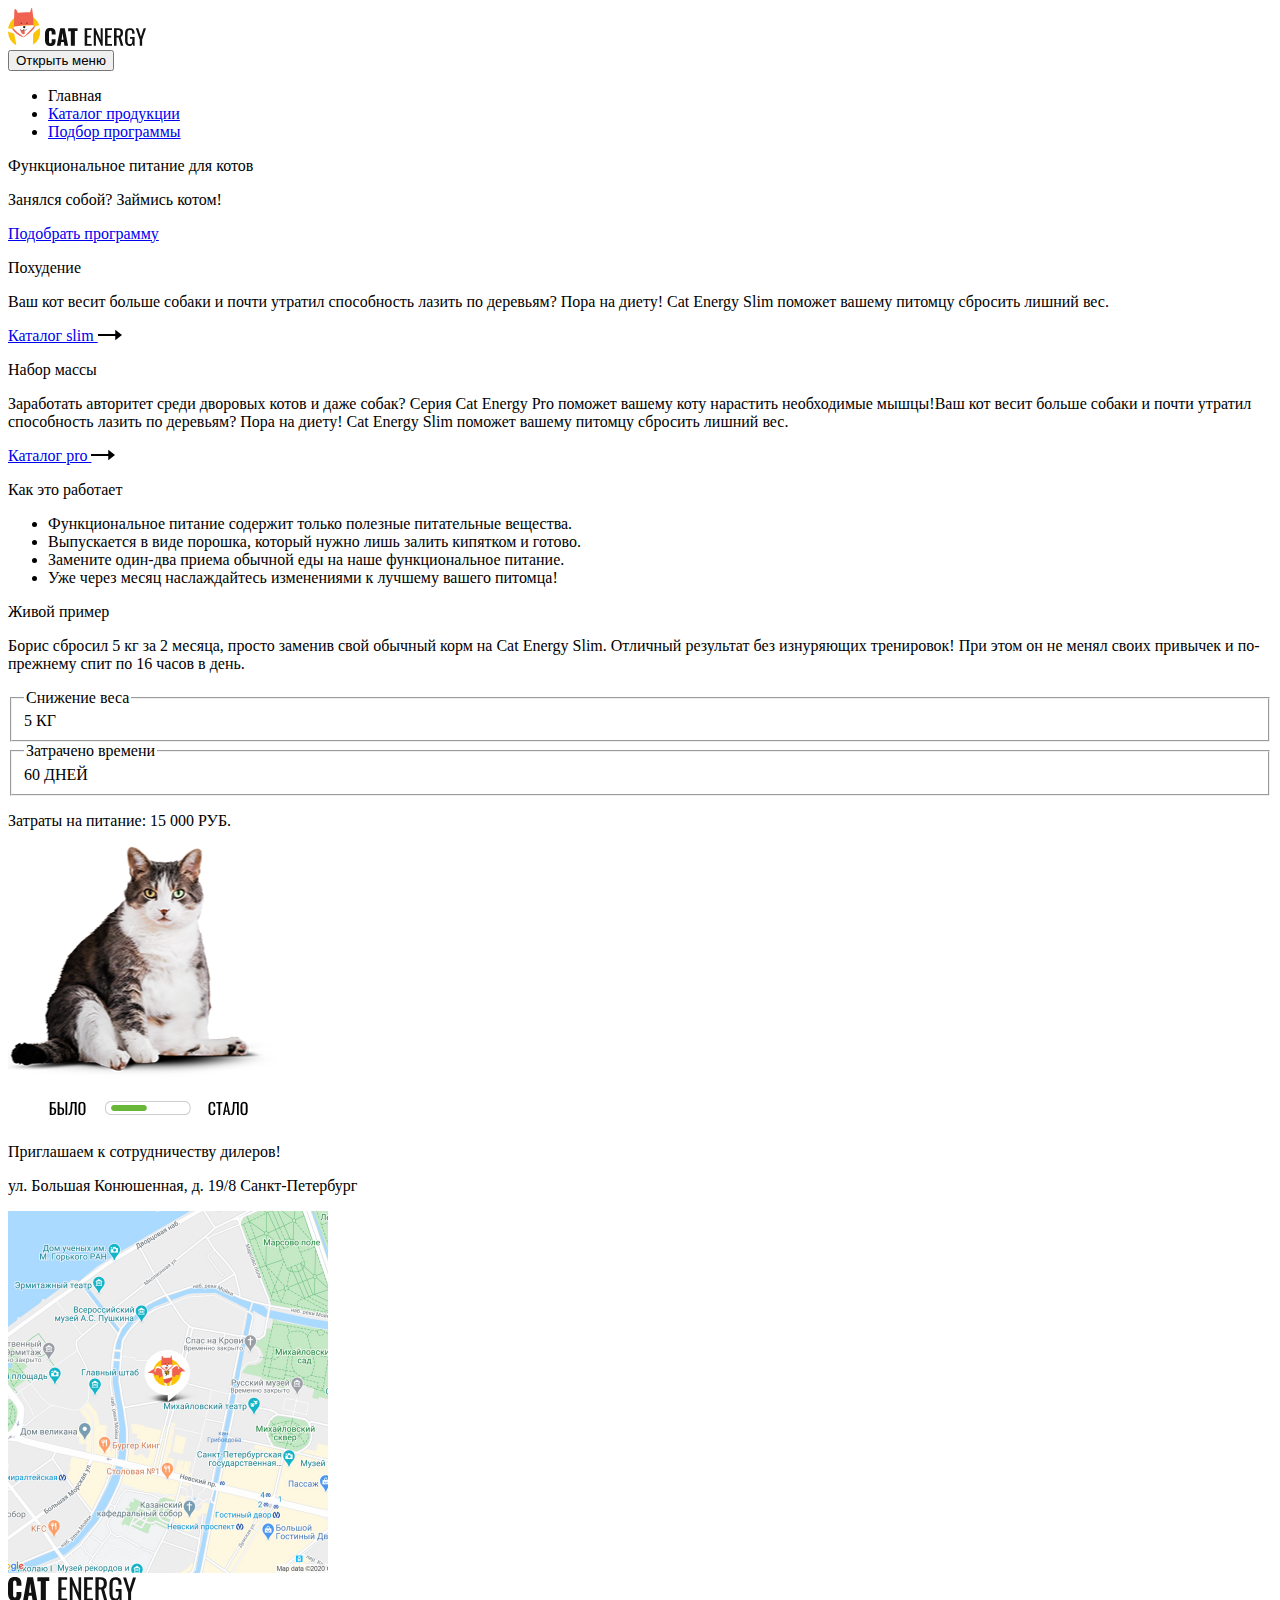
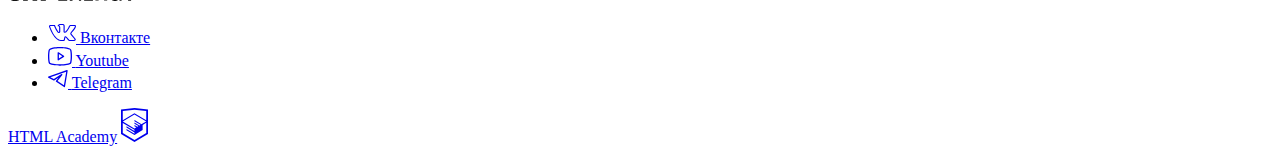
==== source/index.html @ f13d1972 "Разметка главной страницы" ====
<!DOCTYPE html>
<html lang="ru">
  <head>
    <meta charset="utf-8">
    <title>HTML Academy: Кэт энерджи</title>
  </head>
  <body class="page__body">
    <header class="main-header">
      <a class="main-header__logo-img">
        <img src="img/logo-mobile.svg" width="33.32" height="37.61" alt="Логотип Cat Energy.">
      </a>
      <a class="main-header__logo-name">
        <img src="img/logo-name.svg" width="101" height="18" alt="Cat Energy.">
      </a>
      <nav class="main-nav">
        <button class="main-nav__toggle" type="button"><span class="visually-hidden">Открыть меню</span></button>
        <div class="main-nav__wrapper">
          <ul class="main-nav__list site-list">
            <li class="site-list__item">
              <a>
                Главная
              </a>
            </li>
            <li class="site-list__item">
              <a href="catalog.html">
                Каталог продукции
              </a>
            </li>
            <li class="site-list__item">
              <a href="form.html">
                Подбор программы
              </a>
            </li>
          </ul>
        </div>
      </nav>
    </header>
    <main class="main-container">
      <section class="promo">
        <div class="promo__wrapper">
          <p class="promo__description">Функциональное питание для котов</p>
          <p class="promo__slogan">Занялся собой? Займись котом!</p>
          <a href="form.html">Подобрать программу</a>
        </div>
      </section>
      <section class="product-lines">
        <div class="product-lines__wrapper">
          <p class="product-lines__title">Похудение</p>
          <p class="product-lines__description">Ваш кот весит больше собаки и почти утратил способность лазить по деревьям? Пора на диету! Cat Energy Slim поможет вашему питомцу сбросить лишний вес.</p>
          <a class="product-lines__arrow" href="catalog.html">
            Каталог slim
            <svg width="32" height="12" fill="none" xmlns="http://www.w3.org/2000/svg"><path stroke="#000" stroke-width="2" d="M0 6h18"/><path d="m24 6-6.75 5.2V.8L24 6Z" fill="#000"/></svg>
          </a>
        </div>
        <div class="product-lines__wrapper">
          <p class="product-lines__title">Набор массы</p>
          <p class="product-lines__description">Заработать авторитет среди дворовых котов и даже собак? Серия Cat Energy Pro поможет вашему коту нарастить необходимые мышцы!Ваш кот весит больше собаки и почти утратил способность лазить по деревьям? Пора на диету! Cat Energy Slim поможет вашему питомцу сбросить лишний вес.</p>
          <a class="product-lines__arrow" href="catalog.html">
            Каталог pro
            <svg width="32" height="12" fill="none" xmlns="http://www.w3.org/2000/svg"><path stroke="#000" stroke-width="2" d="M0 6h18"/><path d="m24 6-6.75 5.2V.8L24 6Z" fill="#000"/></svg>
          </a>
        </div>
      </section>
      <section class="product-information">
        <p class="product-information__title">Как это работает</p>
        <ul class="product-information__list">
          <li class="product-information__item">Функциональное питание содержит только полезные питательные вещества.</li>
          <li class="product-information__item">Выпускается в виде порошка, который нужно лишь залить кипятком и готово.</li>
          <li class="product-information__item">Замените один-два приема обычной еды на наше функциональное питание.</li>
          <li class="product-information__item">Уже через месяц наслаждайтесь изменениями к лучшему вашего питомца!</li>
        </ul>
      </section>
      <section class="example">
        <div class="example__wrapper">
          <p class="example__title">Живой пример</p>
          <p class="example__description">Борис сбросил 5 кг за 2 месяца, просто заменив свой обычный корм на Cat Energy Slim. Отличный результат без изнуряющих тренировок! При этом он не менял своих привычек и по-прежнему спит по 16 часов в день. </p>
          <fieldset>
            5 КГ
            <legend>Снижение веса</legend>
          </fieldset>
          <fieldset>
            60 ДНЕЙ
            <legend>Затрачено времени</legend>
          </fieldset>
          <p class="example__result">Затраты на питание: 15 000 РУБ. </p>
          <img src="img/cat-example.png" width="280" height="277" alt="Пример, как похудел кот.">
        </div>
      </section>
      <section class="contacts">
        <div class="contacts__wrapper">
          <p class="contacts__advertisement">Приглашаем к сотрудничеству дилеров!</p>
          <p class="contacts__address">ул. Большая Конюшенная, д. 19/8 Санкт-Петербург</p>
        </div>
      </section>
      <section class="location">
        <div class="location__wrapper">
          <img src="img/location.jpg" width="320" height="362" alt="Карта с локацией магазина.">
        </div>
      </section>
    </main>
    <footer class="main-footer">
      <a class="main-footer__logo-name">
        <svg aria-hidden="true" focusable="false" fill="currentColor" width="128" height="24" xmlns="http://www.w3.org/2000/svg">
          <g clip-path="url(#a)" fill="#111">
            <path d="M1.6 22.05A9.5 9.5 0 0 1 0 16.31V7.79a9.63 9.63 0 0 1 1.5-5.84C2.6.62 4.3 0 6.81 0c2.5 0 4.1.62 5.1 1.74a7.49 7.49 0 0 1 1.51 5.03v2.05h-4.9V6.46c.03-.7-.07-1.4-.3-2.05a1.46 1.46 0 0 0-.59-.63 1.41 1.41 0 0 0-.82-.19c-.7 0-1.2.2-1.4.72-.23.73-.33 1.49-.3 2.25v10.98c-.05.74.08 1.48.4 2.15.2.52.7.72 1.4.72s1.1-.2 1.3-.72c.23-.7.33-1.42.3-2.15v-2.46h4.91v2.05a7.98 7.98 0 0 1-1.5 5.13c-1 1.23-2.7 1.84-5.1 1.84-2.41-.1-4.22-.72-5.22-2.05ZM19.33.3h5.7l4.22 23.4h-4.61l-.8-4.93h-3.3l-.8 4.92h-4.72L19.33.31Zm4.1 15.4-1.2-9.14-1.2 9.13h2.4ZM32.75 4.2h-3.4V.3h11.91v3.8h-3.4v19.6h-5.1V4.2ZM50.38.3h8.81v2.47h-5.7v7.7h4.6v2.35h-4.6v8.62h5.7v2.35h-8.91V.31h.1ZM61.8.3H64l6.51 15.5V.3h2.6v23.4h-2l-6.6-16v16H61.8V.3ZM76.12.3h8.81v2.47h-5.7v7.7h4.6v2.35h-4.6v8.62h5.7v2.35h-8.81V.31ZM87.54.3h4.6a7.87 7.87 0 0 1 5.11 1.44c1.1.93 1.6 2.57 1.6 4.72 0 2.98-.9 4.82-2.8 5.44l3.2 11.69h-3.1l-3-10.97h-2.5v10.97h-3.21V.31h.1Zm4.4 10.06a4.3 4.3 0 0 0 2.9-.82c.6-.51.91-1.54.91-3.08a6.77 6.77 0 0 0-.3-2.25 2.58 2.58 0 0 0-1.1-1.24 4.47 4.47 0 0 0-2.2-.4h-1.4v7.69h1.2v.1ZM102.86 21.95a10.57 10.57 0 0 1-1.4-5.95V8.2c-.03-1.48.14-2.96.5-4.4a5.2 5.2 0 0 1 1.9-2.67c1.12-.68 2.41-1 3.7-.92 2.11 0 3.61.5 4.52 1.64a7.98 7.98 0 0 1 1.4 5.12v.82h-3v-.71c0-.86-.07-1.72-.2-2.57a2.06 2.06 0 0 0-.8-1.33 3.04 3.04 0 0 0-1.91-.51 2.96 2.96 0 0 0-2 .61 2.3 2.3 0 0 0-.8 1.64c-.14.92-.2 1.85-.2 2.77v8.72a9.53 9.53 0 0 0 .6 3.9c.4.82 1.2 1.13 2.4 1.13a2.37 2.37 0 0 0 2.4-1.23c.53-1.3.77-2.7.7-4.1v-1.65h-2.9V12.1h5.8v11.6h-2l-.3-2.67c-.26.89-.8 1.67-1.55 2.2-.74.55-1.64.81-2.55.77a4.9 4.9 0 0 1-4.3-2.05ZM119.99 15.49 115.08.4h3l3.51 11.28 3.4-11.28H128l-4.9 15.08v8.2h-3.01v-8.2h-.1Z"/></g><defs><clipPath id="a">
              <path fill="#fff" d="M0 0h128v24H0z"/>
            </clipPath>
          </defs>
        </svg>
      </a>
      <ul class="main-footer__social-list">
        <li class="main-footer__social-item">
          <a class="main-footer__social-link" href="#">
            <svg aria-hidden="true" focusable="false" fill="currentColor" width="28" height="22" xmlns="http://www.w3.org/2000/svg">
              <path d="M1 5.34c0-.86.52-1.32 1.55-1.38l3.97.02c.26 0 .44.13.53.38.4 1.26.86 2.34 1.37 3.25.5.92 1.17 1.97 1.99 3.16.07.15.18.23.34.23.13 0 .22-.06.3-.18l.07-.28.03-4.35c0-.3-.07-.5-.23-.6-.15-.1-.43-.18-.83-.23-.32-.05-.48-.23-.48-.55 0-.07 0-.12.02-.15.38-1.09 1.44-1.63 3.2-1.63l1.5-.03c.67 0 1.23.16 1.67.48.44.32.67.82.67 1.5v5.72c.12.08.24.12.34.12.27 0 .5-.15.7-.45 1.95-2.58 3-4.31 3.17-5.18 0-.02.01-.06.05-.13.12-.25.33-.47.61-.65.29-.19.53-.31.75-.38a.55.55 0 0 1 .24-.05h4.13l.26.03c.36 0 .63.16.83.47.07.1.12.21.15.33a2.4 2.4 0 0 1 .06.55v.18a6.11 6.11 0 0 1-.94 2.2c-.5.78-1.15 1.62-1.93 2.53-.79.9-1.27 1.5-1.47 1.78-.16.2-.24.39-.24.56 0 .13.07.28.21.45l3.9 4.63c.2.26.31.56.31.88 0 .38-.16.7-.48.95-.32.25-.7.4-1.14.43l-.46.02h-4.04c-.02 0-.06 0-.11.02a.86.86 0 0 1-.1.01c-.4 0-.76-.16-1.1-.48-.12-.13-.96-1.12-2.5-2.97a1.39 1.39 0 0 0-.38-.32 38.47 38.47 0 0 0-.53 2.24l-.08.42a1.4 1.4 0 0 1-1.12 1.06l-.37.02h-2.61c-1.48 0-2.95-.63-4.41-1.9a19.3 19.3 0 0 1-3.96-4.95 47.51 47.51 0 0 1-3.28-7.05A1.92 1.92 0 0 1 1 5.34Zm16.01 6.51c-.37 0-.7-.1-1.01-.29a.9.9 0 0 1-.45-.79V5c0-.34-.1-.58-.27-.72-.18-.14-.49-.21-.93-.21l-1.52.05c-.76 0-1.34.12-1.73.37.78.36 1.17.93 1.17 1.71v4.43a1.5 1.5 0 0 1-.53 1.04c-.32.28-.68.42-1.07.42-.53 0-.94-.24-1.22-.73a26.16 26.16 0 0 1-3.1-5.63l-.23-.66-3.55-.02c-.23 0-.36.01-.38.03-.03.03-.04.1-.04.22 0 .15.01.3.05.48l.56 1.4c1.49 3.64 3.11 6.51 4.86 8.6 1.75 2.1 3.47 3.15 5.16 3.15h2.66c.1 0 .19-.03.24-.09.05-.06.1-.17.13-.34l.06-.25.5-2.21c.15-.3.27-.5.38-.6.2-.2.42-.28.69-.28.43 0 .86.24 1.3.73l2.27 2.71c.14.22.3.33.45.33h4.4c.53 0 .8-.13.8-.38a.47.47 0 0 0-.08-.25l-3.87-4.55c-.3-.35-.45-.73-.45-1.13 0-.4.14-.8.43-1.16.23-.34.68-.9 1.34-1.67.67-.78 1.25-1.51 1.75-2.19.5-.68.82-1.3.98-1.85l.08-.33a.37.37 0 0 1-.02-.16c0-.07-.01-.14-.03-.19h-4.18c-.27.1-.48.25-.64.45L21.8 6c-.45 1.16-1.6 2.94-3.5 5.36-.36.33-.8.5-1.3.5Z"/>
            </svg>
            <span class="visually-hidden">Вконтакте</span>
          </a>
        </li>
        <li class="main-footer__social-item">
          <a class="main-footer__social-link" href="#">
            <svg aria-hidden="true" focusable="false" fill="currentColor" width="24" height="19" xmlns="http://www.w3.org/2000/svg">
              <path d="m15.85 8.8-5.24-3.5a.65.65 0 0 0-1.01.55v6.98a.65.65 0 0 0 1.01.54l5.24-3.49a.65.65 0 0 0 0-1.09Zm-4.94 2.8V7.08l3.4 2.27-3.4 2.27Zm12.48-8.56a2.4 2.4 0 0 0-1.45-1.63C18.22-.02 12.25 0 12 0S5.78-.02 2.06 1.4A2.4 2.4 0 0 0 .61 3.05 25.32 25.32 0 0 0 0 9.34c0 3.26.33 5.22.61 6.3a2.4 2.4 0 0 0 1.45 1.63c3.72 1.43 9.69 1.4 9.94 1.4h.08c.75 0 6.31-.04 9.86-1.4a2.4 2.4 0 0 0 1.45-1.64c.28-1.07.61-3.03.61-6.3 0-3.25-.33-5.22-.61-6.29Zm-1.27 12.27a1.1 1.1 0 0 1-.65.74c-3.5 1.34-9.4 1.32-9.47 1.32-.07 0-5.98.02-9.47-1.32a1.09 1.09 0 0 1-.65-.74c-.27-1-.57-2.85-.57-5.97 0-3.12.3-4.97.57-5.97a1.1 1.1 0 0 1 .65-.74C6.03 1.29 11.93 1.3 12 1.3c.07 0 5.98-.02 9.47 1.32a1.1 1.1 0 0 1 .65.74c.27 1 .57 2.85.57 5.97 0 3.12-.3 4.96-.57 5.97Z"/>
            </svg>
            <span class="visually-hidden">Youtube</span>
          </a>
        </li>
        <li class="main-footer__social-item">
          <a class="main-footer__social-link" href="#">
            <svg aria-hidden="true" focusable="false" fill="currentColor" width="20" height="18" xmlns="http://www.w3.org/2000/svg">
              <path fill-rule="evenodd" clip-rule="evenodd" d="M19.46.15c.18.15.27.38.23.61l-2.63 15.76a.66.66 0 0 1-1.01.44l-7.88-5.25a.66.66 0 0 1-.15-.96l2.61-3.26-4.36 2.9a.66.66 0 0 1-.65.05L.36 7.8a.66.66 0 0 1 .08-1.2L18.82.03a.66.66 0 0 1 .64.11ZM2.33 7.32 5.86 9.1l7.56-5.04a.66.66 0 0 1 .88.96l-4.8 6 6.43 4.3 2.28-13.66L2.33 7.32Z"/>
            </svg>
            <span class="visually-hidden">Telegram</span>
          </a>
        </li>
      </ul>
      <div class="main-footer__htmlacademy">
        <a class="main-footer__htmlacademy-link" href="#">HTML Academy</a>
        <a class="main-footer__htmlacademy-icon" href="#">
          <svg aria-hidden="true" focusable="false" fill="currentColor" width="27" height="34" xmlns="http://www.w3.org/2000/svg">
            <path d="M13.64.02 13.5 0 0 1.4v24.61L13.5 34 27 26.01V1.41L13.64 0Zm11.6 25L13.5 31.96 1.77 25.02v-10.1l11.68 6.93.02 1.25-8.02-4.75v1.23l8.04 4.8.02 1.3-8.05-4.76v1.22l8.04 4.81 8.12-4.83V16.9l3.62-2.15v10.26Zm0-11.57L22 15.33l-1.48.88-7.06-4.19-.01 1.23 6.04 3.57-.06.03-.13.07-.86.5-4.98-2.95-.01 1.22 3.93 2.33-.93.61-.02.01-2.97-1.74-.01 1.23 1.94 1.13-1.98 1.19L1.8 13.58l11.63-6.96 11.8 6.83Zm0-1.22L13.43 5.3 1.77 12.22V2.99L13.5 1.76 25.23 3v9.24Z"/>
          </svg>
        </a>
      </div>
    </footer>
  </body>
</html>
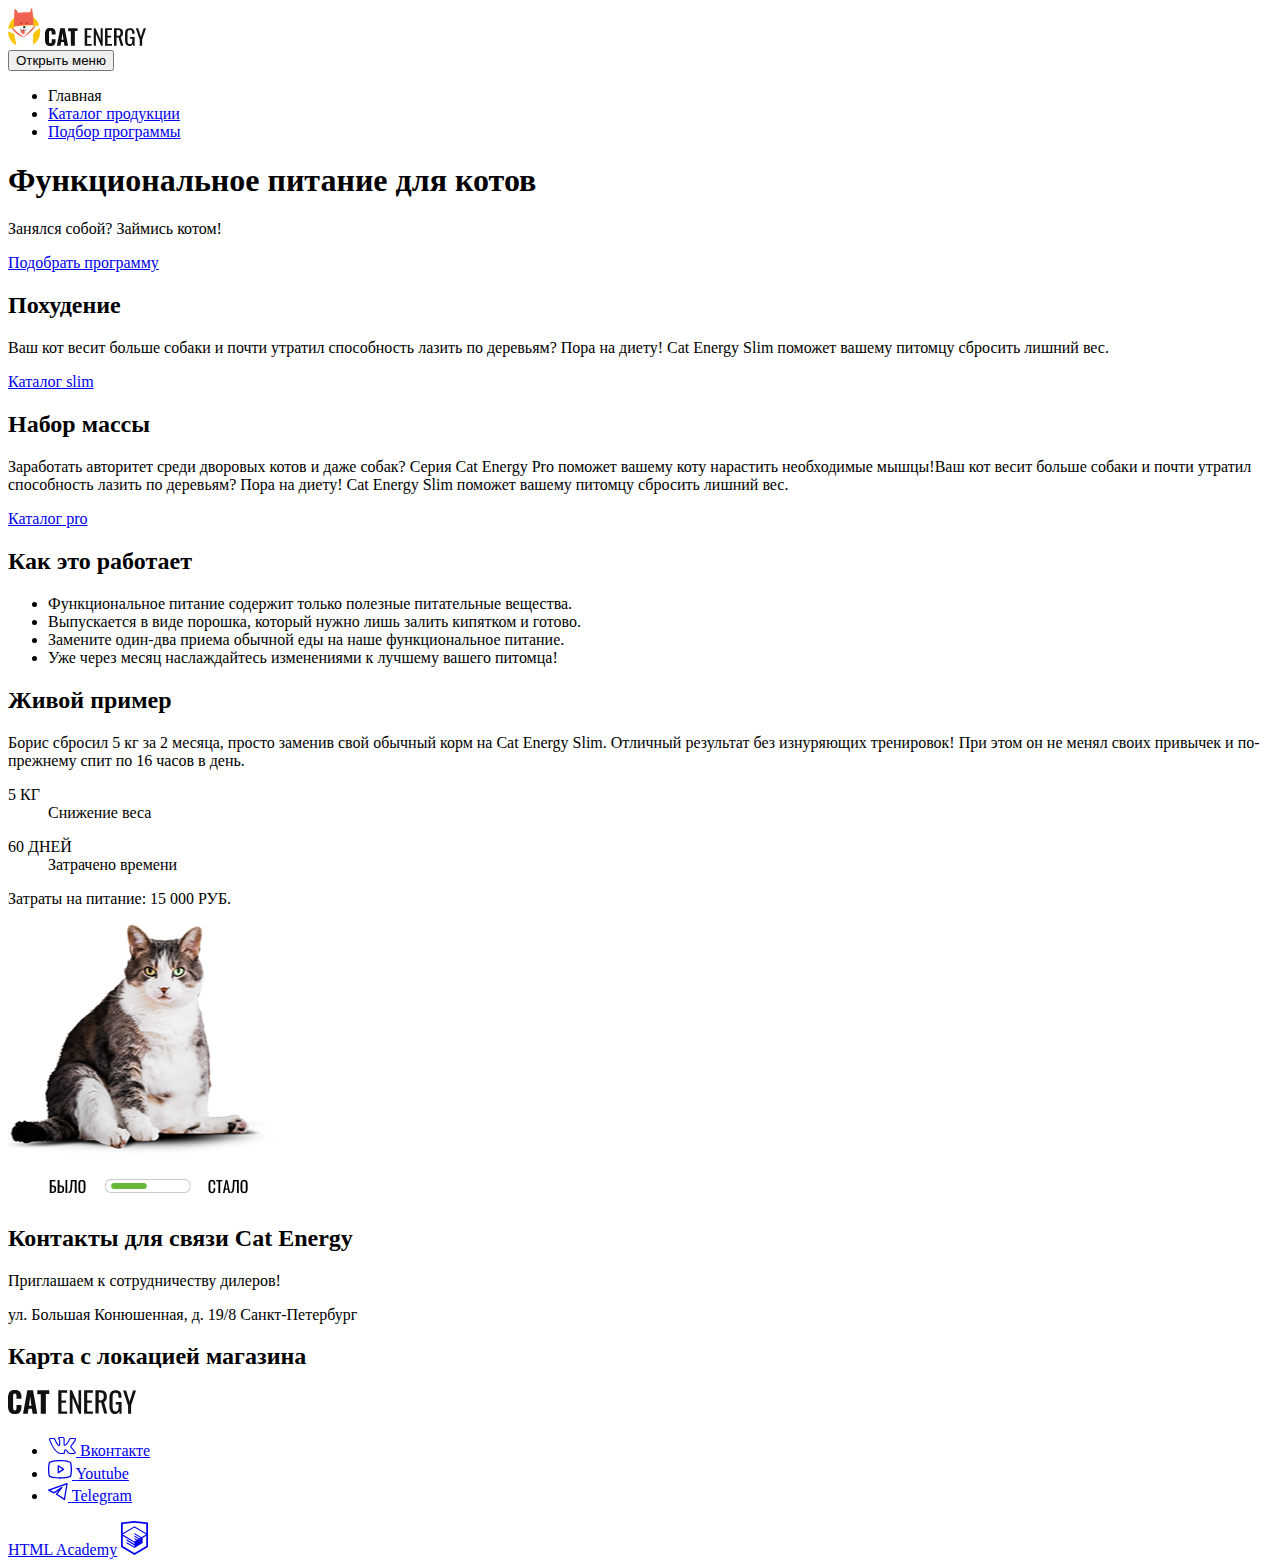
==== commit 75246b16: "correct mistakes" ====
--- a/source/index.html
+++ b/source/index.html
@@ -38,31 +38,29 @@
     <main class="main-container">
       <section class="promo">
         <div class="promo__wrapper">
-          <p class="promo__description">Функциональное питание для котов</p>
+          <h1 class="promo__description">Функциональное питание для котов</h1>
           <p class="promo__slogan">Занялся собой? Займись котом!</p>
           <a href="form.html">Подобрать программу</a>
         </div>
       </section>
       <section class="product-lines">
         <div class="product-lines__wrapper">
-          <p class="product-lines__title">Похудение</p>
+          <h2 class="product-lines__title">Похудение</h2>
           <p class="product-lines__description">Ваш кот весит больше собаки и почти утратил способность лазить по деревьям? Пора на диету! Cat Energy Slim поможет вашему питомцу сбросить лишний вес.</p>
-          <a class="product-lines__arrow" href="catalog.html">
+          <a class="product-lines__link" href="catalog.html">
             Каталог slim
-            <svg width="32" height="12" fill="none" xmlns="http://www.w3.org/2000/svg"><path stroke="#000" stroke-width="2" d="M0 6h18"/><path d="m24 6-6.75 5.2V.8L24 6Z" fill="#000"/></svg>
           </a>
         </div>
         <div class="product-lines__wrapper">
-          <p class="product-lines__title">Набор массы</p>
+          <h2 class="product-lines__title">Набор массы</h2>
           <p class="product-lines__description">Заработать авторитет среди дворовых котов и даже собак? Серия Cat Energy Pro поможет вашему коту нарастить необходимые мышцы!Ваш кот весит больше собаки и почти утратил способность лазить по деревьям? Пора на диету! Cat Energy Slim поможет вашему питомцу сбросить лишний вес.</p>
-          <a class="product-lines__arrow" href="catalog.html">
+          <a class="product-lines__link" href="catalog.html">
             Каталог pro
-            <svg width="32" height="12" fill="none" xmlns="http://www.w3.org/2000/svg"><path stroke="#000" stroke-width="2" d="M0 6h18"/><path d="m24 6-6.75 5.2V.8L24 6Z" fill="#000"/></svg>
           </a>
         </div>
       </section>
       <section class="product-information">
-        <p class="product-information__title">Как это работает</p>
+        <h2 class="product-information__title">Как это работает</h2>
         <ul class="product-information__list">
           <li class="product-information__item">Функциональное питание содержит только полезные питательные вещества.</li>
           <li class="product-information__item">Выпускается в виде порошка, который нужно лишь залить кипятком и готово.</li>
@@ -72,29 +70,30 @@
       </section>
       <section class="example">
         <div class="example__wrapper">
-          <p class="example__title">Живой пример</p>
+          <h2 class="example__title">Живой пример</h2>
           <p class="example__description">Борис сбросил 5 кг за 2 месяца, просто заменив свой обычный корм на Cat Energy Slim. Отличный результат без изнуряющих тренировок! При этом он не менял своих привычек и по-прежнему спит по 16 часов в день. </p>
-          <fieldset>
-            5 КГ
-            <legend>Снижение веса</legend>
-          </fieldset>
-          <fieldset>
-            60 ДНЕЙ
-            <legend>Затрачено времени</legend>
-          </fieldset>
+          <dl>
+            <dt>5 КГ</dt>
+            <dd>Снижение веса</dd>
+          </dl>
+          <dl>
+            <dt>60 ДНЕЙ</dt>
+            <dd>Затрачено времени</dd>
+          </dl>
           <p class="example__result">Затраты на питание: 15 000 РУБ. </p>
           <img src="img/cat-example.png" width="280" height="277" alt="Пример, как похудел кот.">
         </div>
       </section>
       <section class="contacts">
         <div class="contacts__wrapper">
+          <h2 class="visually-hidden">Контакты для связи Cat Energy</h2>
           <p class="contacts__advertisement">Приглашаем к сотрудничеству дилеров!</p>
           <p class="contacts__address">ул. Большая Конюшенная, д. 19/8 Санкт-Петербург</p>
         </div>
       </section>
       <section class="location">
         <div class="location__wrapper">
-          <img src="img/location.jpg" width="320" height="362" alt="Карта с локацией магазина.">
+          <h2 class="visually-hidden">Карта с локацией магазина</h2>
         </div>
       </section>
     </main>
@@ -135,8 +134,8 @@
         </li>
       </ul>
       <div class="main-footer__htmlacademy">
-        <a class="main-footer__htmlacademy-link" href="#">HTML Academy</a>
-        <a class="main-footer__htmlacademy-icon" href="#">
+        <a class="main-footer__htmlacademy-link" href="https://htmlacademy.ru/intensive/adaptive">HTML Academy</a>
+        <a class="main-footer__htmlacademy-icon" href="https://htmlacademy.ru/intensive/adaptive">
           <svg aria-hidden="true" focusable="false" fill="currentColor" width="27" height="34" xmlns="http://www.w3.org/2000/svg">
             <path d="M13.64.02 13.5 0 0 1.4v24.61L13.5 34 27 26.01V1.41L13.64 0Zm11.6 25L13.5 31.96 1.77 25.02v-10.1l11.68 6.93.02 1.25-8.02-4.75v1.23l8.04 4.8.02 1.3-8.05-4.76v1.22l8.04 4.81 8.12-4.83V16.9l3.62-2.15v10.26Zm0-11.57L22 15.33l-1.48.88-7.06-4.19-.01 1.23 6.04 3.57-.06.03-.13.07-.86.5-4.98-2.95-.01 1.22 3.93 2.33-.93.61-.02.01-2.97-1.74-.01 1.23 1.94 1.13-1.98 1.19L1.8 13.58l11.63-6.96 11.8 6.83Zm0-1.22L13.43 5.3 1.77 12.22V2.99L13.5 1.76 25.23 3v9.24Z"/>
           </svg>
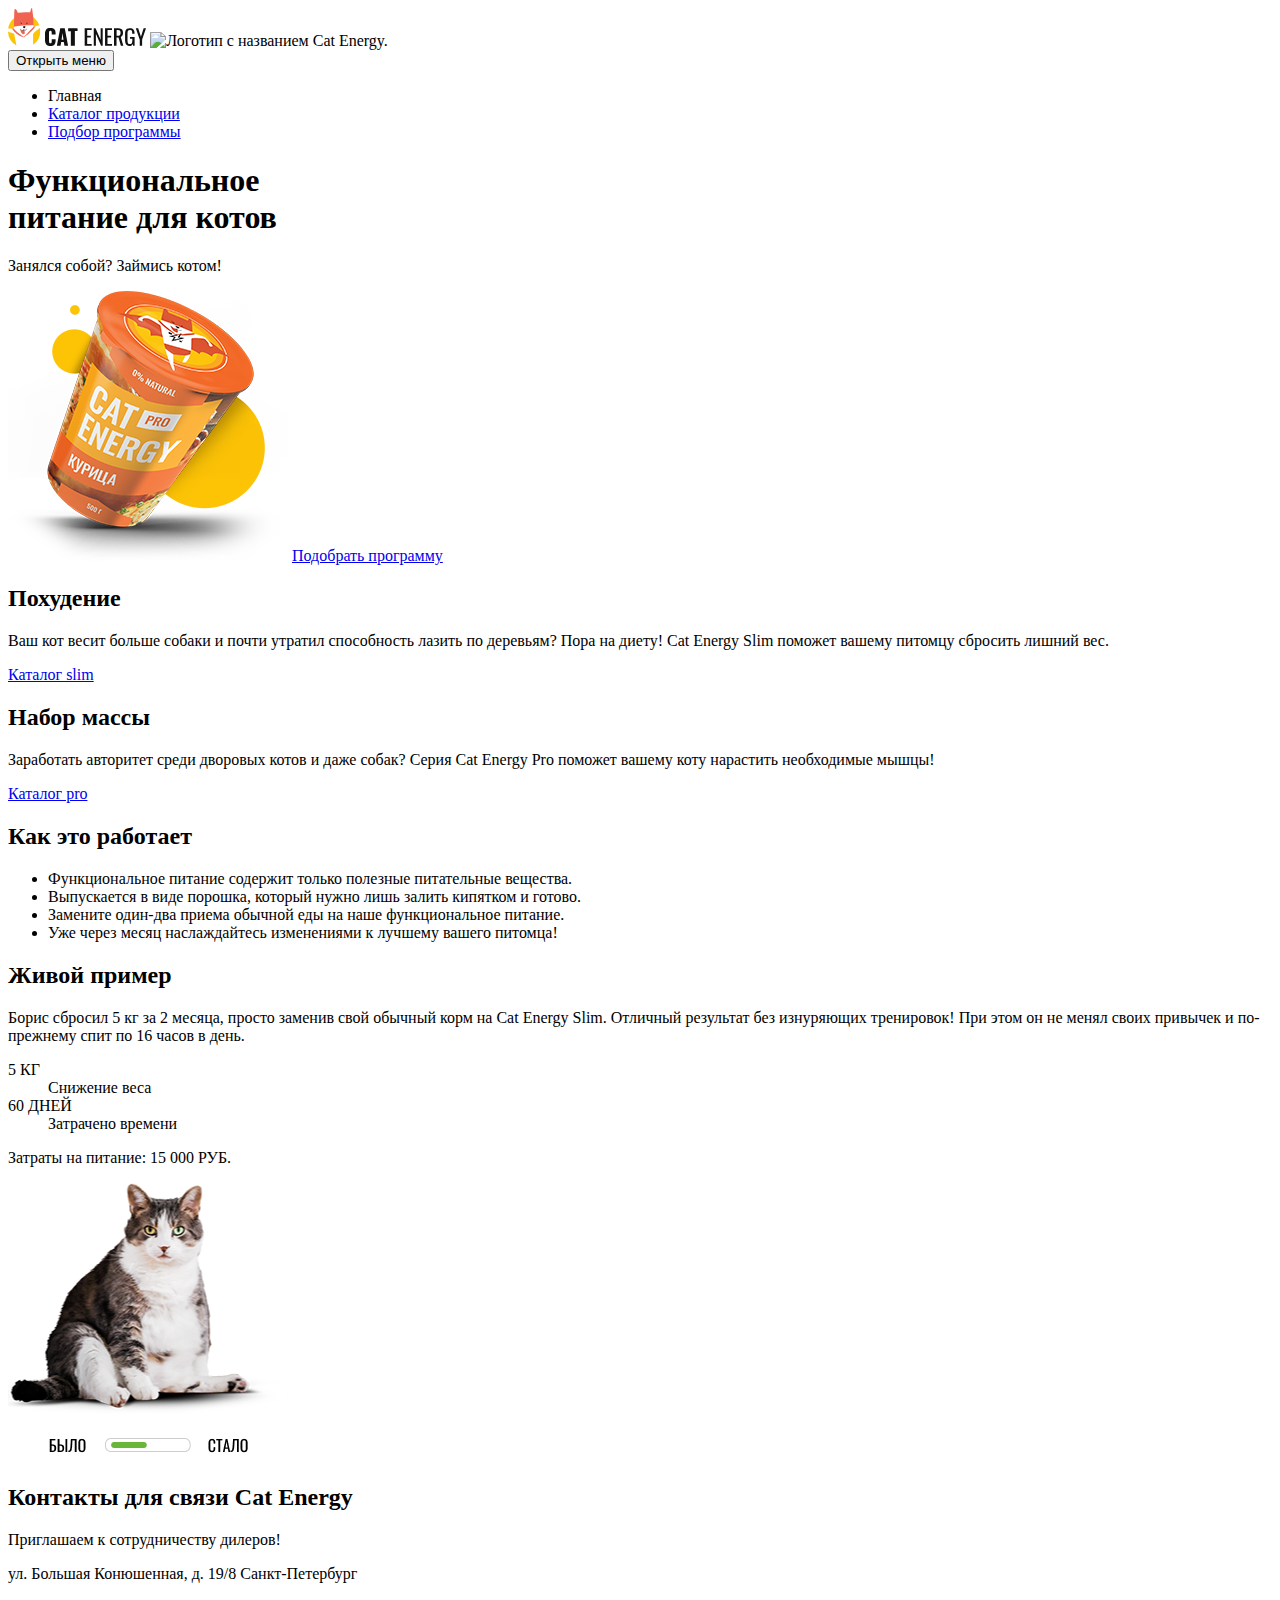
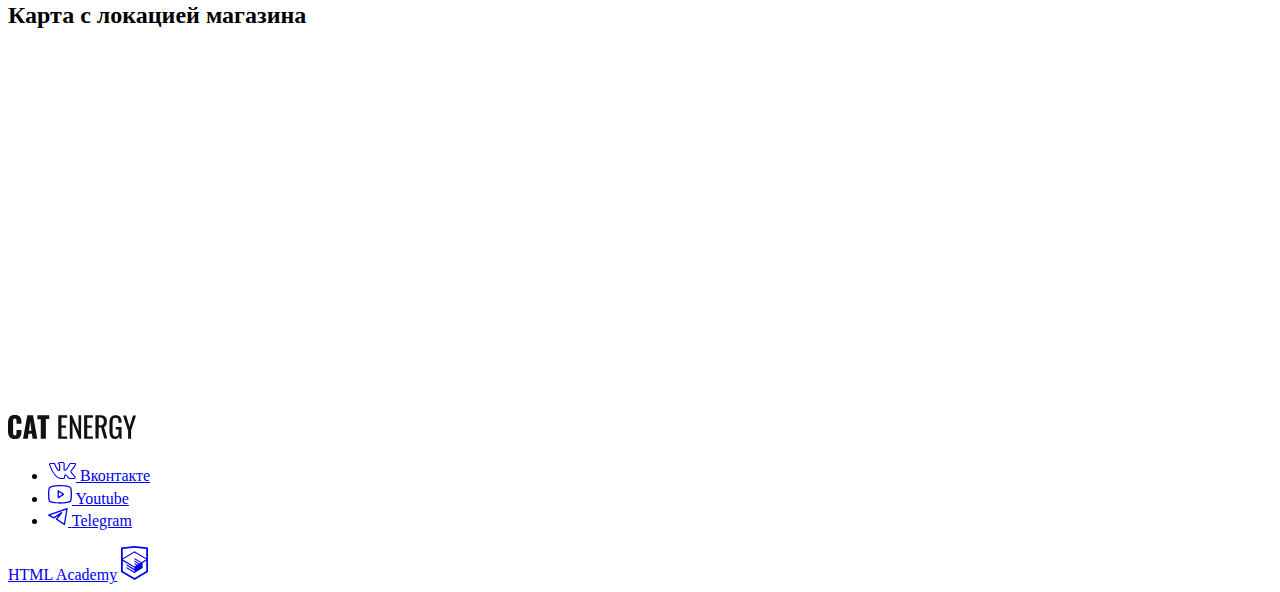
==== commit 930c07b1: "Декоративные элементы главной страницы" ====
--- a/source/index.html
+++ b/source/index.html
@@ -2,86 +2,107 @@
 <html lang="ru">
   <head>
     <meta charset="utf-8">
+    <meta name="viewport" content="width=device-width, initial-scale=1">
     <title>HTML Academy: Кэт энерджи</title>
+    <link rel="stylesheet" href="css/style.css">
   </head>
   <body class="page__body">
     <header class="main-header">
-      <a class="main-header__logo-img">
-        <img src="img/logo-mobile.svg" width="33.32" height="37.61" alt="Логотип Cat Energy.">
-      </a>
-      <a class="main-header__logo-name">
-        <img src="img/logo-name.svg" width="101" height="18" alt="Cat Energy.">
-      </a>
-      <nav class="main-nav">
-        <button class="main-nav__toggle" type="button"><span class="visually-hidden">Открыть меню</span></button>
-        <div class="main-nav__wrapper">
-          <ul class="main-nav__list site-list">
-            <li class="site-list__item">
-              <a>
-                Главная
-              </a>
-            </li>
-            <li class="site-list__item">
-              <a href="catalog.html">
-                Каталог продукции
-              </a>
-            </li>
-            <li class="site-list__item">
-              <a href="form.html">
-                Подбор программы
-              </a>
-            </li>
-          </ul>
+      <div class="main-header__wrapper">
+        <a class="main-header__logo-img">
+          <img src="img/logo-mobile.svg" width="33.32" height="37.61" alt="Логотип Cat Energy.">
+        </a>
+        <a class="main-header__logo-name">
+          <img src="img/logo-name.svg" width="101" height="18" alt="Cat Energy.">
+        </a>
+        <a class="main-header__logo">
+          <img src="img/logo-text.svg" width="174" height="52" alt="Логотип с названием Cat Energy.">
+        </a>
+        <nav class="main-nav main-nav--closed main-nav--nojs">
+          <button class="main-nav__toggle" type="button"><span class="visually-hidden">Открыть меню</span></button>
+          <div class="main-nav__wrapper">
+            <ul class="main-nav__list site-list">
+              <li class="site-list__item">
+                <a class="site-list__link-current">
+                  Главная
+                </a>
+              </li>
+              <li class="site-list__item">
+                <a class="site-list__link" href="catalog.html">
+                  Каталог продукции
+                </a>
+              </li>
+              <li class="site-list__item">
+                <a class="site-list__link" href="form.html">
+                  Подбор программы
+                </a>
+              </li>
+            </ul>
+          </div>
+        </nav>
+      </div>
+      <div class="promo">
+        <div class="promo__wrapper">
+          <div class="promo__content">
+            <h1 class="promo__description">Функциональное<br> питание для котов</h1>
+            <p class="promo__slogan">Занялся собой? Займись котом!</p>
+            <img class="promo__image" src="./img/index-cat.png" width="280" height="270" alt="Пример продуктции.">
+            <a class="promo__link" href="form.html">Подобрать программу</a>
+          </div>
         </div>
-      </nav>
+      </div>
     </header>
     <main class="main-container">
-      <section class="promo">
-        <div class="promo__wrapper">
-          <h1 class="promo__description">Функциональное питание для котов</h1>
-          <p class="promo__slogan">Занялся собой? Займись котом!</p>
-          <a href="form.html">Подобрать программу</a>
-        </div>
-      </section>
       <section class="product-lines">
         <div class="product-lines__wrapper">
-          <h2 class="product-lines__title">Похудение</h2>
-          <p class="product-lines__description">Ваш кот весит больше собаки и почти утратил способность лазить по деревьям? Пора на диету! Cat Energy Slim поможет вашему питомцу сбросить лишний вес.</p>
-          <a class="product-lines__link" href="catalog.html">
-            Каталог slim
-          </a>
-        </div>
-        <div class="product-lines__wrapper">
-          <h2 class="product-lines__title">Набор массы</h2>
-          <p class="product-lines__description">Заработать авторитет среди дворовых котов и даже собак? Серия Cat Energy Pro поможет вашему коту нарастить необходимые мышцы!Ваш кот весит больше собаки и почти утратил способность лазить по деревьям? Пора на диету! Cat Energy Slim поможет вашему питомцу сбросить лишний вес.</p>
-          <a class="product-lines__link" href="catalog.html">
-            Каталог pro
-          </a>
+          <div class="product-lines__item">
+            <h2 class="product-lines__title">Похудение</h2>
+            <p class="product-lines__description">Ваш кот весит больше собаки и почти утратил способность лазить по деревьям? Пора на диету! Cat Energy Slim поможет вашему питомцу сбросить лишний вес.</p>
+            <a class="product-lines__link" href="catalog.html">
+              Каталог slim
+            </a>
+          </div>
+          <div class="product-lines__item">
+            <h2 class="product-lines__title">Набор массы</h2>
+            <p class="product-lines__description">Заработать авторитет среди дворовых котов и даже собак? Серия Cat Energy Pro поможет вашему коту нарастить необходимые мышцы!</p>
+            <a class="product-lines__link" href="catalog.html">
+              Каталог pro
+            </a>
+          </div>
         </div>
       </section>
       <section class="product-information">
         <h2 class="product-information__title">Как это работает</h2>
-        <ul class="product-information__list">
-          <li class="product-information__item">Функциональное питание содержит только полезные питательные вещества.</li>
-          <li class="product-information__item">Выпускается в виде порошка, который нужно лишь залить кипятком и готово.</li>
-          <li class="product-information__item">Замените один-два приема обычной еды на наше функциональное питание.</li>
-          <li class="product-information__item">Уже через месяц наслаждайтесь изменениями к лучшему вашего питомца!</li>
+        <ul class="product-information__checklist">
+          <li class="product-information__items product-information__item-first">Функциональное питание содержит только полезные питательные вещества.</li>
+          <li class="product-information__items product-information__item-second">Выпускается в виде порошка, который нужно лишь залить кипятком и готово.</li>
+          <li class="product-information__items product-information__item-third">Замените один-два приема обычной еды на наше функциональное питание.</li>
+          <li class="product-information__items product-information__item-fourth">Уже через месяц наслаждайтесь изменениями к лучшему вашего питомца!</li>
         </ul>
       </section>
+      <div class="border"></div>
       <section class="example">
         <div class="example__wrapper">
-          <h2 class="example__title">Живой пример</h2>
-          <p class="example__description">Борис сбросил 5 кг за 2 месяца, просто заменив свой обычный корм на Cat Energy Slim. Отличный результат без изнуряющих тренировок! При этом он не менял своих привычек и по-прежнему спит по 16 часов в день. </p>
-          <dl>
-            <dt>5 КГ</dt>
-            <dd>Снижение веса</dd>
-          </dl>
-          <dl>
-            <dt>60 ДНЕЙ</dt>
-            <dd>Затрачено времени</dd>
-          </dl>
-          <p class="example__result">Затраты на питание: 15 000 РУБ. </p>
-          <img src="img/cat-example.png" width="280" height="277" alt="Пример, как похудел кот.">
+          <div class="example__wrapper-content">
+            <h2 class="example__title">Живой пример</h2>
+            <p class="example__description">Борис сбросил 5 кг за 2 месяца, просто заменив свой обычный корм на Cat Energy Slim. Отличный результат без изнуряющих тренировок! При этом он не менял своих привычек и по-прежнему спит по 16 часов в день. </p>
+            <div class="example__wrapper-result">
+              <dl class="example__wrapper-cell">
+                <div class="example__cell">
+                  <dt class="example__cell-inside">5 КГ</dt>
+                  <dd class="example__cell-border">Снижение веса</dd>
+                </div>
+                <div class="example__cell">
+                  <dt class="example__cell-inside">60 ДНЕЙ</dt>
+                  <dd class="example__cell-border">Затрачено времени</dd>
+                </div>
+              </dl>
+              <p class="example__result">Затраты на питание: 15 000 РУБ. </p>
+            </div>
+          </div>
+          <div class="example__wrapper-pic">
+            <img src="img/cat-example.png" width="280" height="277" alt="Пример, как похудел кот.">
+          </div>
         </div>
       </section>
       <section class="contacts">
@@ -90,57 +111,68 @@
           <p class="contacts__advertisement">Приглашаем к сотрудничеству дилеров!</p>
           <p class="contacts__address">ул. Большая Конюшенная, д. 19/8 Санкт-Петербург</p>
         </div>
-      </section>
-      <section class="location">
-        <div class="location__wrapper">
+        <div class="contacts__location">
           <h2 class="visually-hidden">Карта с локацией магазина</h2>
+          <iframe class="contacts__location-map" src="https://www.google.com/maps/embed?pb=!1m18!1m12!1m3!1d1998.6036253002876!2d30.320858715741508!3d59.93871916905456!2m3!1f0!2f0!3f0!3m2!1i1024!2i768!4f13.1!3m3!1m2!1s0x4696310fca145cc1%3A0x42b32648d8238007!2z0JHQvtC70YzRiNCw0Y8g0JrQvtC90Y7RiNC10L3QvdCw0Y8g0YPQuy4sIDE5LzgsINCh0LDQvdC60YIt0J_QtdGC0LXRgNCx0YPRgNCzLCDQoNC-0YHRgdC40Y8sIDE5MTE4Ng!5e0!3m2!1sru!2sge!4v1652780121933!5m2!1sru!2sge"
+            width="320"
+            height="362"
+            style="border: 0;"
+            allowfullscreen=""
+            loading="lazy"
+            referrerpolicy="no-referrer-when-downgrade"
+          ></iframe>
         </div>
       </section>
     </main>
     <footer class="main-footer">
-      <a class="main-footer__logo-name">
-        <svg aria-hidden="true" focusable="false" fill="currentColor" width="128" height="24" xmlns="http://www.w3.org/2000/svg">
-          <g clip-path="url(#a)" fill="#111">
-            <path d="M1.6 22.05A9.5 9.5 0 0 1 0 16.31V7.79a9.63 9.63 0 0 1 1.5-5.84C2.6.62 4.3 0 6.81 0c2.5 0 4.1.62 5.1 1.74a7.49 7.49 0 0 1 1.51 5.03v2.05h-4.9V6.46c.03-.7-.07-1.4-.3-2.05a1.46 1.46 0 0 0-.59-.63 1.41 1.41 0 0 0-.82-.19c-.7 0-1.2.2-1.4.72-.23.73-.33 1.49-.3 2.25v10.98c-.05.74.08 1.48.4 2.15.2.52.7.72 1.4.72s1.1-.2 1.3-.72c.23-.7.33-1.42.3-2.15v-2.46h4.91v2.05a7.98 7.98 0 0 1-1.5 5.13c-1 1.23-2.7 1.84-5.1 1.84-2.41-.1-4.22-.72-5.22-2.05ZM19.33.3h5.7l4.22 23.4h-4.61l-.8-4.93h-3.3l-.8 4.92h-4.72L19.33.31Zm4.1 15.4-1.2-9.14-1.2 9.13h2.4ZM32.75 4.2h-3.4V.3h11.91v3.8h-3.4v19.6h-5.1V4.2ZM50.38.3h8.81v2.47h-5.7v7.7h4.6v2.35h-4.6v8.62h5.7v2.35h-8.91V.31h.1ZM61.8.3H64l6.51 15.5V.3h2.6v23.4h-2l-6.6-16v16H61.8V.3ZM76.12.3h8.81v2.47h-5.7v7.7h4.6v2.35h-4.6v8.62h5.7v2.35h-8.81V.31ZM87.54.3h4.6a7.87 7.87 0 0 1 5.11 1.44c1.1.93 1.6 2.57 1.6 4.72 0 2.98-.9 4.82-2.8 5.44l3.2 11.69h-3.1l-3-10.97h-2.5v10.97h-3.21V.31h.1Zm4.4 10.06a4.3 4.3 0 0 0 2.9-.82c.6-.51.91-1.54.91-3.08a6.77 6.77 0 0 0-.3-2.25 2.58 2.58 0 0 0-1.1-1.24 4.47 4.47 0 0 0-2.2-.4h-1.4v7.69h1.2v.1ZM102.86 21.95a10.57 10.57 0 0 1-1.4-5.95V8.2c-.03-1.48.14-2.96.5-4.4a5.2 5.2 0 0 1 1.9-2.67c1.12-.68 2.41-1 3.7-.92 2.11 0 3.61.5 4.52 1.64a7.98 7.98 0 0 1 1.4 5.12v.82h-3v-.71c0-.86-.07-1.72-.2-2.57a2.06 2.06 0 0 0-.8-1.33 3.04 3.04 0 0 0-1.91-.51 2.96 2.96 0 0 0-2 .61 2.3 2.3 0 0 0-.8 1.64c-.14.92-.2 1.85-.2 2.77v8.72a9.53 9.53 0 0 0 .6 3.9c.4.82 1.2 1.13 2.4 1.13a2.37 2.37 0 0 0 2.4-1.23c.53-1.3.77-2.7.7-4.1v-1.65h-2.9V12.1h5.8v11.6h-2l-.3-2.67c-.26.89-.8 1.67-1.55 2.2-.74.55-1.64.81-2.55.77a4.9 4.9 0 0 1-4.3-2.05ZM119.99 15.49 115.08.4h3l3.51 11.28 3.4-11.28H128l-4.9 15.08v8.2h-3.01v-8.2h-.1Z"/></g><defs><clipPath id="a">
-              <path fill="#fff" d="M0 0h128v24H0z"/>
-            </clipPath>
-          </defs>
-        </svg>
-      </a>
-      <ul class="main-footer__social-list">
-        <li class="main-footer__social-item">
-          <a class="main-footer__social-link" href="#">
-            <svg aria-hidden="true" focusable="false" fill="currentColor" width="28" height="22" xmlns="http://www.w3.org/2000/svg">
-              <path d="M1 5.34c0-.86.52-1.32 1.55-1.38l3.97.02c.26 0 .44.13.53.38.4 1.26.86 2.34 1.37 3.25.5.92 1.17 1.97 1.99 3.16.07.15.18.23.34.23.13 0 .22-.06.3-.18l.07-.28.03-4.35c0-.3-.07-.5-.23-.6-.15-.1-.43-.18-.83-.23-.32-.05-.48-.23-.48-.55 0-.07 0-.12.02-.15.38-1.09 1.44-1.63 3.2-1.63l1.5-.03c.67 0 1.23.16 1.67.48.44.32.67.82.67 1.5v5.72c.12.08.24.12.34.12.27 0 .5-.15.7-.45 1.95-2.58 3-4.31 3.17-5.18 0-.02.01-.06.05-.13.12-.25.33-.47.61-.65.29-.19.53-.31.75-.38a.55.55 0 0 1 .24-.05h4.13l.26.03c.36 0 .63.16.83.47.07.1.12.21.15.33a2.4 2.4 0 0 1 .06.55v.18a6.11 6.11 0 0 1-.94 2.2c-.5.78-1.15 1.62-1.93 2.53-.79.9-1.27 1.5-1.47 1.78-.16.2-.24.39-.24.56 0 .13.07.28.21.45l3.9 4.63c.2.26.31.56.31.88 0 .38-.16.7-.48.95-.32.25-.7.4-1.14.43l-.46.02h-4.04c-.02 0-.06 0-.11.02a.86.86 0 0 1-.1.01c-.4 0-.76-.16-1.1-.48-.12-.13-.96-1.12-2.5-2.97a1.39 1.39 0 0 0-.38-.32 38.47 38.47 0 0 0-.53 2.24l-.08.42a1.4 1.4 0 0 1-1.12 1.06l-.37.02h-2.61c-1.48 0-2.95-.63-4.41-1.9a19.3 19.3 0 0 1-3.96-4.95 47.51 47.51 0 0 1-3.28-7.05A1.92 1.92 0 0 1 1 5.34Zm16.01 6.51c-.37 0-.7-.1-1.01-.29a.9.9 0 0 1-.45-.79V5c0-.34-.1-.58-.27-.72-.18-.14-.49-.21-.93-.21l-1.52.05c-.76 0-1.34.12-1.73.37.78.36 1.17.93 1.17 1.71v4.43a1.5 1.5 0 0 1-.53 1.04c-.32.28-.68.42-1.07.42-.53 0-.94-.24-1.22-.73a26.16 26.16 0 0 1-3.1-5.63l-.23-.66-3.55-.02c-.23 0-.36.01-.38.03-.03.03-.04.1-.04.22 0 .15.01.3.05.48l.56 1.4c1.49 3.64 3.11 6.51 4.86 8.6 1.75 2.1 3.47 3.15 5.16 3.15h2.66c.1 0 .19-.03.24-.09.05-.06.1-.17.13-.34l.06-.25.5-2.21c.15-.3.27-.5.38-.6.2-.2.42-.28.69-.28.43 0 .86.24 1.3.73l2.27 2.71c.14.22.3.33.45.33h4.4c.53 0 .8-.13.8-.38a.47.47 0 0 0-.08-.25l-3.87-4.55c-.3-.35-.45-.73-.45-1.13 0-.4.14-.8.43-1.16.23-.34.68-.9 1.34-1.67.67-.78 1.25-1.51 1.75-2.19.5-.68.82-1.3.98-1.85l.08-.33a.37.37 0 0 1-.02-.16c0-.07-.01-.14-.03-.19h-4.18c-.27.1-.48.25-.64.45L21.8 6c-.45 1.16-1.6 2.94-3.5 5.36-.36.33-.8.5-1.3.5Z"/>
-            </svg>
-            <span class="visually-hidden">Вконтакте</span>
-          </a>
-        </li>
-        <li class="main-footer__social-item">
-          <a class="main-footer__social-link" href="#">
-            <svg aria-hidden="true" focusable="false" fill="currentColor" width="24" height="19" xmlns="http://www.w3.org/2000/svg">
-              <path d="m15.85 8.8-5.24-3.5a.65.65 0 0 0-1.01.55v6.98a.65.65 0 0 0 1.01.54l5.24-3.49a.65.65 0 0 0 0-1.09Zm-4.94 2.8V7.08l3.4 2.27-3.4 2.27Zm12.48-8.56a2.4 2.4 0 0 0-1.45-1.63C18.22-.02 12.25 0 12 0S5.78-.02 2.06 1.4A2.4 2.4 0 0 0 .61 3.05 25.32 25.32 0 0 0 0 9.34c0 3.26.33 5.22.61 6.3a2.4 2.4 0 0 0 1.45 1.63c3.72 1.43 9.69 1.4 9.94 1.4h.08c.75 0 6.31-.04 9.86-1.4a2.4 2.4 0 0 0 1.45-1.64c.28-1.07.61-3.03.61-6.3 0-3.25-.33-5.22-.61-6.29Zm-1.27 12.27a1.1 1.1 0 0 1-.65.74c-3.5 1.34-9.4 1.32-9.47 1.32-.07 0-5.98.02-9.47-1.32a1.09 1.09 0 0 1-.65-.74c-.27-1-.57-2.85-.57-5.97 0-3.12.3-4.97.57-5.97a1.1 1.1 0 0 1 .65-.74C6.03 1.29 11.93 1.3 12 1.3c.07 0 5.98-.02 9.47 1.32a1.1 1.1 0 0 1 .65.74c.27 1 .57 2.85.57 5.97 0 3.12-.3 4.96-.57 5.97Z"/>
-            </svg>
-            <span class="visually-hidden">Youtube</span>
-          </a>
-        </li>
-        <li class="main-footer__social-item">
-          <a class="main-footer__social-link" href="#">
-            <svg aria-hidden="true" focusable="false" fill="currentColor" width="20" height="18" xmlns="http://www.w3.org/2000/svg">
-              <path fill-rule="evenodd" clip-rule="evenodd" d="M19.46.15c.18.15.27.38.23.61l-2.63 15.76a.66.66 0 0 1-1.01.44l-7.88-5.25a.66.66 0 0 1-.15-.96l2.61-3.26-4.36 2.9a.66.66 0 0 1-.65.05L.36 7.8a.66.66 0 0 1 .08-1.2L18.82.03a.66.66 0 0 1 .64.11ZM2.33 7.32 5.86 9.1l7.56-5.04a.66.66 0 0 1 .88.96l-4.8 6 6.43 4.3 2.28-13.66L2.33 7.32Z"/>
-            </svg>
-            <span class="visually-hidden">Telegram</span>
-          </a>
-        </li>
-      </ul>
-      <div class="main-footer__htmlacademy">
-        <a class="main-footer__htmlacademy-link" href="https://htmlacademy.ru/intensive/adaptive">HTML Academy</a>
-        <a class="main-footer__htmlacademy-icon" href="https://htmlacademy.ru/intensive/adaptive">
-          <svg aria-hidden="true" focusable="false" fill="currentColor" width="27" height="34" xmlns="http://www.w3.org/2000/svg">
-            <path d="M13.64.02 13.5 0 0 1.4v24.61L13.5 34 27 26.01V1.41L13.64 0Zm11.6 25L13.5 31.96 1.77 25.02v-10.1l11.68 6.93.02 1.25-8.02-4.75v1.23l8.04 4.8.02 1.3-8.05-4.76v1.22l8.04 4.81 8.12-4.83V16.9l3.62-2.15v10.26Zm0-11.57L22 15.33l-1.48.88-7.06-4.19-.01 1.23 6.04 3.57-.06.03-.13.07-.86.5-4.98-2.95-.01 1.22 3.93 2.33-.93.61-.02.01-2.97-1.74-.01 1.23 1.94 1.13-1.98 1.19L1.8 13.58l11.63-6.96 11.8 6.83Zm0-1.22L13.43 5.3 1.77 12.22V2.99L13.5 1.76 25.23 3v9.24Z"/>
+      <div class="main-footer__wrapper">
+        <a class="main-footer__logo-name">
+          <svg aria-hidden="true" focusable="false" fill="currentColor" width="128" height="24" xmlns="http://www.w3.org/2000/svg">
+            <g clip-path="url(#a)" fill="#111">
+              <path d="M1.6 22.05A9.5 9.5 0 0 1 0 16.31V7.79a9.63 9.63 0 0 1 1.5-5.84C2.6.62 4.3 0 6.81 0c2.5 0 4.1.62 5.1 1.74a7.49 7.49 0 0 1 1.51 5.03v2.05h-4.9V6.46c.03-.7-.07-1.4-.3-2.05a1.46 1.46 0 0 0-.59-.63 1.41 1.41 0 0 0-.82-.19c-.7 0-1.2.2-1.4.72-.23.73-.33 1.49-.3 2.25v10.98c-.05.74.08 1.48.4 2.15.2.52.7.72 1.4.72s1.1-.2 1.3-.72c.23-.7.33-1.42.3-2.15v-2.46h4.91v2.05a7.98 7.98 0 0 1-1.5 5.13c-1 1.23-2.7 1.84-5.1 1.84-2.41-.1-4.22-.72-5.22-2.05ZM19.33.3h5.7l4.22 23.4h-4.61l-.8-4.93h-3.3l-.8 4.92h-4.72L19.33.31Zm4.1 15.4-1.2-9.14-1.2 9.13h2.4ZM32.75 4.2h-3.4V.3h11.91v3.8h-3.4v19.6h-5.1V4.2ZM50.38.3h8.81v2.47h-5.7v7.7h4.6v2.35h-4.6v8.62h5.7v2.35h-8.91V.31h.1ZM61.8.3H64l6.51 15.5V.3h2.6v23.4h-2l-6.6-16v16H61.8V.3ZM76.12.3h8.81v2.47h-5.7v7.7h4.6v2.35h-4.6v8.62h5.7v2.35h-8.81V.31ZM87.54.3h4.6a7.87 7.87 0 0 1 5.11 1.44c1.1.93 1.6 2.57 1.6 4.72 0 2.98-.9 4.82-2.8 5.44l3.2 11.69h-3.1l-3-10.97h-2.5v10.97h-3.21V.31h.1Zm4.4 10.06a4.3 4.3 0 0 0 2.9-.82c.6-.51.91-1.54.91-3.08a6.77 6.77 0 0 0-.3-2.25 2.58 2.58 0 0 0-1.1-1.24 4.47 4.47 0 0 0-2.2-.4h-1.4v7.69h1.2v.1ZM102.86 21.95a10.57 10.57 0 0 1-1.4-5.95V8.2c-.03-1.48.14-2.96.5-4.4a5.2 5.2 0 0 1 1.9-2.67c1.12-.68 2.41-1 3.7-.92 2.11 0 3.61.5 4.52 1.64a7.98 7.98 0 0 1 1.4 5.12v.82h-3v-.71c0-.86-.07-1.72-.2-2.57a2.06 2.06 0 0 0-.8-1.33 3.04 3.04 0 0 0-1.91-.51 2.96 2.96 0 0 0-2 .61 2.3 2.3 0 0 0-.8 1.64c-.14.92-.2 1.85-.2 2.77v8.72a9.53 9.53 0 0 0 .6 3.9c.4.82 1.2 1.13 2.4 1.13a2.37 2.37 0 0 0 2.4-1.23c.53-1.3.77-2.7.7-4.1v-1.65h-2.9V12.1h5.8v11.6h-2l-.3-2.67c-.26.89-.8 1.67-1.55 2.2-.74.55-1.64.81-2.55.77a4.9 4.9 0 0 1-4.3-2.05ZM119.99 15.49 115.08.4h3l3.51 11.28 3.4-11.28H128l-4.9 15.08v8.2h-3.01v-8.2h-.1Z"/></g><defs><clipPath id="a">
+                <path fill="#fff" d="M0 0h128v24H0z"/>
+              </clipPath>
+            </defs>
           </svg>
         </a>
+        <div class="main-footer__wrapper-social">
+          <ul class="main-footer__social-list">
+            <li class="main-footer__social-item">
+              <a class="main-footer__social-link" href="#">
+                <svg aria-hidden="true" focusable="false" fill="currentColor" width="28" height="22" xmlns="http://www.w3.org/2000/svg">
+                  <path d="M1 5.34c0-.86.52-1.32 1.55-1.38l3.97.02c.26 0 .44.13.53.38.4 1.26.86 2.34 1.37 3.25.5.92 1.17 1.97 1.99 3.16.07.15.18.23.34.23.13 0 .22-.06.3-.18l.07-.28.03-4.35c0-.3-.07-.5-.23-.6-.15-.1-.43-.18-.83-.23-.32-.05-.48-.23-.48-.55 0-.07 0-.12.02-.15.38-1.09 1.44-1.63 3.2-1.63l1.5-.03c.67 0 1.23.16 1.67.48.44.32.67.82.67 1.5v5.72c.12.08.24.12.34.12.27 0 .5-.15.7-.45 1.95-2.58 3-4.31 3.17-5.18 0-.02.01-.06.05-.13.12-.25.33-.47.61-.65.29-.19.53-.31.75-.38a.55.55 0 0 1 .24-.05h4.13l.26.03c.36 0 .63.16.83.47.07.1.12.21.15.33a2.4 2.4 0 0 1 .06.55v.18a6.11 6.11 0 0 1-.94 2.2c-.5.78-1.15 1.62-1.93 2.53-.79.9-1.27 1.5-1.47 1.78-.16.2-.24.39-.24.56 0 .13.07.28.21.45l3.9 4.63c.2.26.31.56.31.88 0 .38-.16.7-.48.95-.32.25-.7.4-1.14.43l-.46.02h-4.04c-.02 0-.06 0-.11.02a.86.86 0 0 1-.1.01c-.4 0-.76-.16-1.1-.48-.12-.13-.96-1.12-2.5-2.97a1.39 1.39 0 0 0-.38-.32 38.47 38.47 0 0 0-.53 2.24l-.08.42a1.4 1.4 0 0 1-1.12 1.06l-.37.02h-2.61c-1.48 0-2.95-.63-4.41-1.9a19.3 19.3 0 0 1-3.96-4.95 47.51 47.51 0 0 1-3.28-7.05A1.92 1.92 0 0 1 1 5.34Zm16.01 6.51c-.37 0-.7-.1-1.01-.29a.9.9 0 0 1-.45-.79V5c0-.34-.1-.58-.27-.72-.18-.14-.49-.21-.93-.21l-1.52.05c-.76 0-1.34.12-1.73.37.78.36 1.17.93 1.17 1.71v4.43a1.5 1.5 0 0 1-.53 1.04c-.32.28-.68.42-1.07.42-.53 0-.94-.24-1.22-.73a26.16 26.16 0 0 1-3.1-5.63l-.23-.66-3.55-.02c-.23 0-.36.01-.38.03-.03.03-.04.1-.04.22 0 .15.01.3.05.48l.56 1.4c1.49 3.64 3.11 6.51 4.86 8.6 1.75 2.1 3.47 3.15 5.16 3.15h2.66c.1 0 .19-.03.24-.09.05-.06.1-.17.13-.34l.06-.25.5-2.21c.15-.3.27-.5.38-.6.2-.2.42-.28.69-.28.43 0 .86.24 1.3.73l2.27 2.71c.14.22.3.33.45.33h4.4c.53 0 .8-.13.8-.38a.47.47 0 0 0-.08-.25l-3.87-4.55c-.3-.35-.45-.73-.45-1.13 0-.4.14-.8.43-1.16.23-.34.68-.9 1.34-1.67.67-.78 1.25-1.51 1.75-2.19.5-.68.82-1.3.98-1.85l.08-.33a.37.37 0 0 1-.02-.16c0-.07-.01-.14-.03-.19h-4.18c-.27.1-.48.25-.64.45L21.8 6c-.45 1.16-1.6 2.94-3.5 5.36-.36.33-.8.5-1.3.5Z"/>
+                </svg>
+                <span class="visually-hidden">Вконтакте</span>
+              </a>
+            </li>
+            <li class="main-footer__social-item">
+              <a class="main-footer__social-link" href="#">
+                <svg aria-hidden="true" focusable="false" fill="currentColor" width="24" height="19" xmlns="http://www.w3.org/2000/svg">
+                  <path d="m15.85 8.8-5.24-3.5a.65.65 0 0 0-1.01.55v6.98a.65.65 0 0 0 1.01.54l5.24-3.49a.65.65 0 0 0 0-1.09Zm-4.94 2.8V7.08l3.4 2.27-3.4 2.27Zm12.48-8.56a2.4 2.4 0 0 0-1.45-1.63C18.22-.02 12.25 0 12 0S5.78-.02 2.06 1.4A2.4 2.4 0 0 0 .61 3.05 25.32 25.32 0 0 0 0 9.34c0 3.26.33 5.22.61 6.3a2.4 2.4 0 0 0 1.45 1.63c3.72 1.43 9.69 1.4 9.94 1.4h.08c.75 0 6.31-.04 9.86-1.4a2.4 2.4 0 0 0 1.45-1.64c.28-1.07.61-3.03.61-6.3 0-3.25-.33-5.22-.61-6.29Zm-1.27 12.27a1.1 1.1 0 0 1-.65.74c-3.5 1.34-9.4 1.32-9.47 1.32-.07 0-5.98.02-9.47-1.32a1.09 1.09 0 0 1-.65-.74c-.27-1-.57-2.85-.57-5.97 0-3.12.3-4.97.57-5.97a1.1 1.1 0 0 1 .65-.74C6.03 1.29 11.93 1.3 12 1.3c.07 0 5.98-.02 9.47 1.32a1.1 1.1 0 0 1 .65.74c.27 1 .57 2.85.57 5.97 0 3.12-.3 4.96-.57 5.97Z"/>
+                </svg>
+                <span class="visually-hidden">Youtube</span>
+              </a>
+            </li>
+            <li class="main-footer__social-item">
+              <a class="main-footer__social-link" href="#">
+                <svg aria-hidden="true" focusable="false" fill="currentColor" width="20" height="18" xmlns="http://www.w3.org/2000/svg">
+                  <path fill-rule="evenodd" clip-rule="evenodd" d="M19.46.15c.18.15.27.38.23.61l-2.63 15.76a.66.66 0 0 1-1.01.44l-7.88-5.25a.66.66 0 0 1-.15-.96l2.61-3.26-4.36 2.9a.66.66 0 0 1-.65.05L.36 7.8a.66.66 0 0 1 .08-1.2L18.82.03a.66.66 0 0 1 .64.11ZM2.33 7.32 5.86 9.1l7.56-5.04a.66.66 0 0 1 .88.96l-4.8 6 6.43 4.3 2.28-13.66L2.33 7.32Z"/>
+                </svg>
+                <span class="visually-hidden">Telegram</span>
+              </a>
+            </li>
+          </ul>
+        </div>
+        <div class="main-footer__htmlacademy">
+          <a class="main-footer__htmlacademy-link" href="https://htmlacademy.ru/intensive/adaptive">HTML Academy</a>
+          <a class="main-footer__htmlacademy-icon" href="https://htmlacademy.ru/intensive/adaptive">
+            <svg aria-hidden="true" focusable="false" fill="currentColor" width="27" height="34" xmlns="http://www.w3.org/2000/svg">
+              <path d="M13.64.02 13.5 0 0 1.4v24.61L13.5 34 27 26.01V1.41L13.64 0Zm11.6 25L13.5 31.96 1.77 25.02v-10.1l11.68 6.93.02 1.25-8.02-4.75v1.23l8.04 4.8.02 1.3-8.05-4.76v1.22l8.04 4.81 8.12-4.83V16.9l3.62-2.15v10.26Zm0-11.57L22 15.33l-1.48.88-7.06-4.19-.01 1.23 6.04 3.57-.06.03-.13.07-.86.5-4.98-2.95-.01 1.22 3.93 2.33-.93.61-.02.01-2.97-1.74-.01 1.23 1.94 1.13-1.98 1.19L1.8 13.58l11.63-6.96 11.8 6.83Zm0-1.22L13.43 5.3 1.77 12.22V2.99L13.5 1.76 25.23 3v9.24Z"/>
+            </svg>
+          </a>
+        </div>
       </div>
     </footer>
+    <script src="script.js"></script>
   </body>
 </html>
